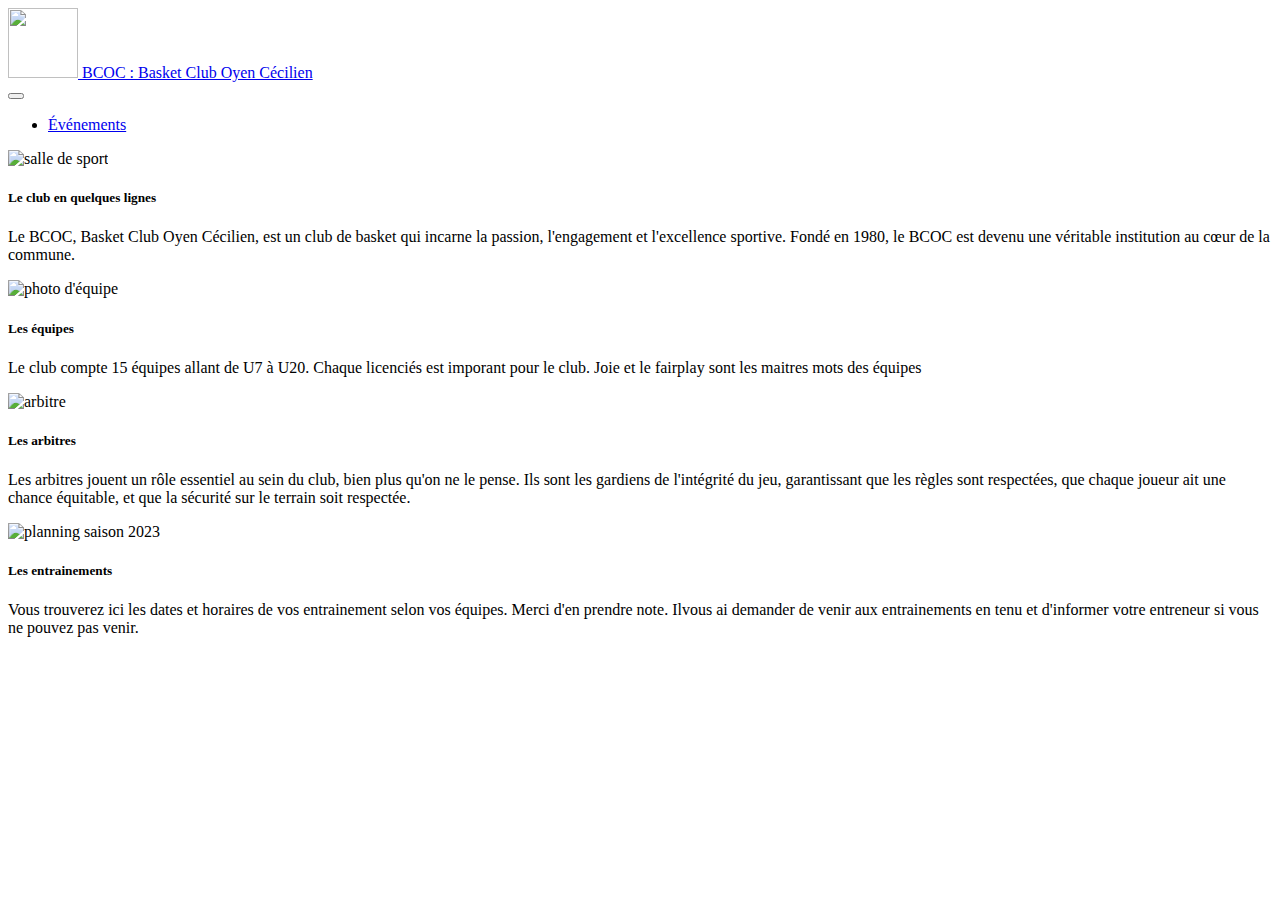
==== index.html @ dd420035 "Squelette de la page d'accueil" ====
<!DOCTYPE html>
<html lang="fr">
<head>
    <meta charset="UTF-8">
    <meta name="viewport" content="width=device-width, initial-scale=1">
    <title>BCOC</title>
    <link rel="stylesheet" href="style.css">
    <link href="https://cdn.jsdelivr.net/npm/bootstrap@5.0.2/dist/css/bootstrap.min.css" rel="stylesheet" integrity="sha384-EVSTQN3/azprG1Anm3QDgpJLIm9Nao0Yz1ztcQTwFspd3yD65VohhpuuCOmLASjC" crossorigin="anonymous">
</head>
<body>
    <header>
        <nav class="navbar navbar-light bg-light">
            <div class="container-fluid">
              <a class="navbar-brand" href="#">
                <img src="images/LogoBCOC.png" alt="" width="70" height="70" class="d-inline-block align-text-center">
                BCOC : Basket Club Oyen Cécilien
              </a>
              <nav class="navbar navbar-expand-lg navbar-light bg-light">
                <div class="container-fluid">
                  <button class="navbar-toggler" type="button" data-bs-toggle="collapse" data-bs-target="#navbarNav" aria-controls="navbarNav" aria-expanded="false" aria-label="Toggle navigation">
                    <span class="navbar-toggler-icon"></span>
                  </button>
                  <div class="collapse navbar-collapse" id="navbarNav">
                    <ul class="navbar-nav">
                      <li class="nav-item">
                        <a class="nav-link active" aria-current="page" href="#">Événements</a>
                      </li>
                    </ul>
                  </div>
                </div>
              </nav>
            </div>
          </nav>
    </header>
    <main>
        <!--Articles de présentation du club et des équipes-->
        <div class="row row-cols-1 row-cols-md-2 g-4">
            <div class="col">
              <div class="card">
                <img src="images/salle.jpg" class="card-img-top" alt="salle de sport">
                <div class="card-body">
                  <h5 class="card-title">Le club en quelques lignes</h5>
                  <p class="card-text">Le BCOC, Basket Club Oyen Cécilien, est un club de basket qui incarne la passion, l'engagement et l'excellence sportive. Fondé en 1980, le BCOC est devenu une véritable institution au cœur de la commune.</p>
                </div>
              </div>
            </div>
            <div class="col">
              <div class="card">
                <img src="images/équipes.jpg" class="card-img-top" alt="photo d'équipe">
                <div class="card-body">
                  <h5 class="card-title">Les équipes</h5>
                  <p class="card-text">Le club compte 15 équipes allant de U7 à U20. Chaque licenciés est imporant pour le club. Joie et le fairplay sont les maitres mots des équipes</p>
                </div>
              </div>
            </div>
            <div class="col">
              <div class="card">
                <img src="images/arbitre.jpg" class="card-img-top" alt="arbitre">
                <div class="card-body">
                  <h5 class="card-title">Les arbitres</h5>
                  <p class="card-text">Les arbitres jouent un rôle essentiel au sein du club, bien plus qu'on ne le pense. Ils sont les gardiens de l'intégrité du jeu, garantissant que les règles sont respectées, que chaque joueur ait une chance équitable, et que la sécurité sur le terrain soit respectée.</p>
                </div>
              </div>
            </div>
            <div class="col">
              <div class="card">
                <img src="images/planning.png" class="card-img-top" alt="planning saison 2023">
                <div class="card-body">
                  <h5 class="card-title">Les entrainements</h5>
                  <p class="card-text">Vous trouverez ici les dates et horaires de vos entrainement selon vos équipes. Merci d'en prendre note. Ilvous ai demander de venir aux entrainements en tenu et d'informer votre entreneur si vous ne pouvez pas venir.</p>
                </div>
              </div>
            </div>
          </div>
          <!--FIN-->
    </main>
    <script src="https://cdn.jsdelivr.net/npm/bootstrap@5.0.2/dist/js/bootstrap.bundle.min.js" integrity="sha384-MrcW6ZMFYlzcLA8Nl+NtUVF0sA7MsXsP1UyJoMp4YLEuNSfAP+JcXn/tWtIaxVXM" crossorigin="anonymous"></script>
</body>
</html>
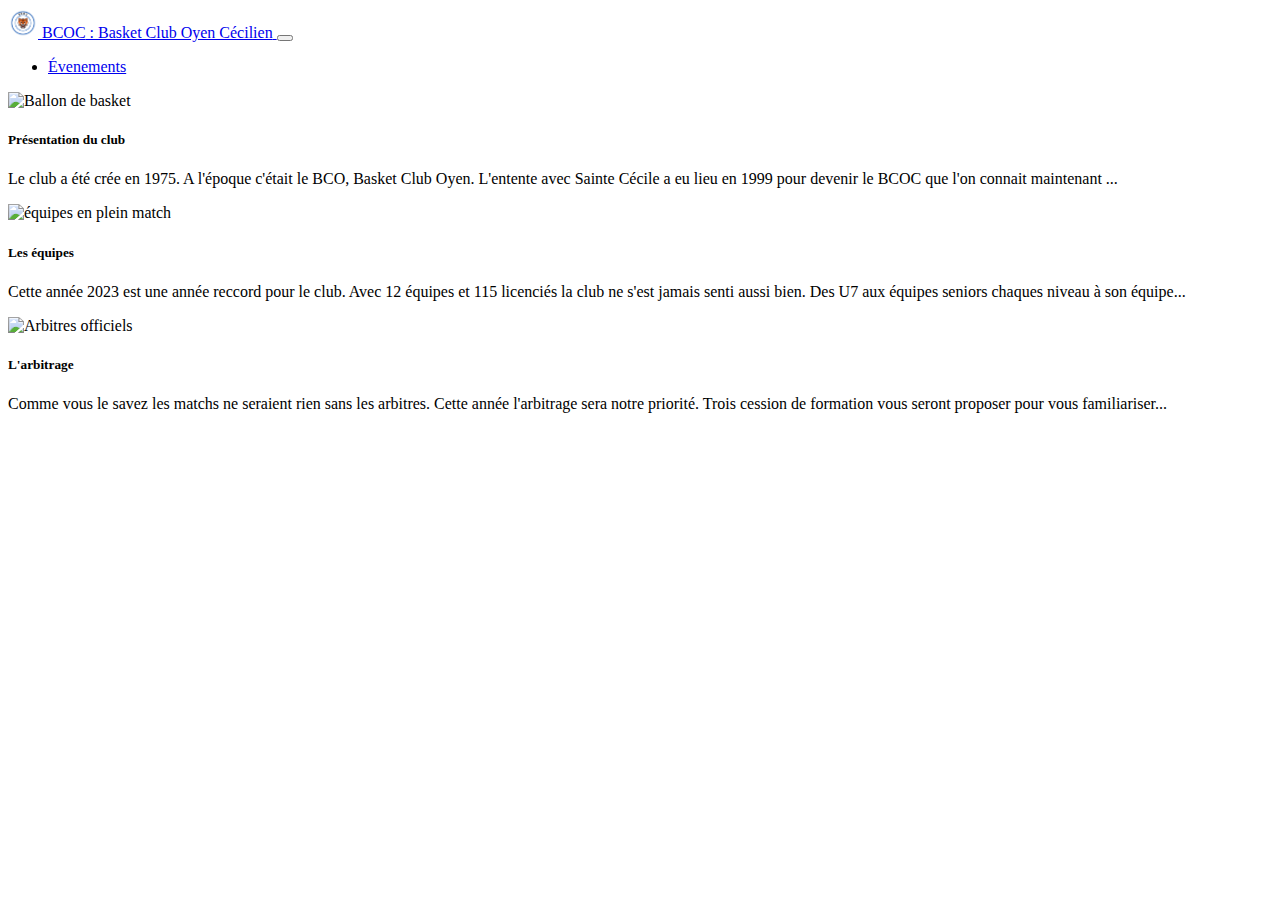
==== commit d0f3d2b0: "modifications de la page d'accueil" ====
--- a/index.html
+++ b/index.html
@@ -9,32 +9,58 @@
 </head>
 <body>
     <header>
-        <nav class="navbar navbar-light bg-light">
-            <div class="container-fluid">
-              <a class="navbar-brand" href="#">
-                <img src="images/LogoBCOC.png" alt="" width="70" height="70" class="d-inline-block align-text-center">
-                BCOC : Basket Club Oyen Cécilien
-              </a>
-              <nav class="navbar navbar-expand-lg navbar-light bg-light">
-                <div class="container-fluid">
-                  <button class="navbar-toggler" type="button" data-bs-toggle="collapse" data-bs-target="#navbarNav" aria-controls="navbarNav" aria-expanded="false" aria-label="Toggle navigation">
-                    <span class="navbar-toggler-icon"></span>
-                  </button>
-                  <div class="collapse navbar-collapse" id="navbarNav">
-                    <ul class="navbar-nav">
-                      <li class="nav-item">
-                        <a class="nav-link active" aria-current="page" href="#">Événements</a>
-                      </li>
-                    </ul>
-                  </div>
-                </div>
-              </nav>
-            </div>
-          </nav>
+      <nav class="navbar navbar-expand-lg navbar-light bg-light">
+        <div class="container-fluid">
+          <a class="navbar-brand" href="#">
+            <img src="images/LogoBCOC.png" alt="Logo du club" width="30" height="30" class="d-inline-block align-text-top">
+            BCOC<span class="hide-on-mobile"> : Basket Club Oyen Cécilien</span>
+          </a>
+          <button class="navbar-toggler" type="button" data-bs-toggle="collapse" data-bs-target="#navbarSupportedContent" aria-controls="navbarSupportedContent" aria-expanded="false" aria-label="Toggle navigation">
+            <span class="navbar-toggler-icon"></span>
+          </button>
+          <div class="collapse navbar-collapse" id="navbarSupportedContent">
+            <ul class="navbar-nav me-auto mb-2 mb-lg-0">
+              <li class="nav-item">
+                <a class="nav-link active" aria-current="page" href="#">Évenements</a>
+              </li>
+            </ul>
+          </div>
+        </div>
+      </nav>
     </header>
     <main>
         <!--Articles de présentation du club et des équipes-->
-        <div class="row row-cols-1 row-cols-md-2 g-4">
+        <div class="row row-cols-1 row-cols-md-3 g-4">
+          <div class="col">
+            <div class="card h-100">
+              <img src="images/Basket présentation.png" class="card-img-top" alt="Ballon de basket">
+              <div class="card-body">
+                <h5 class="card-title">Présentation du club</h5>
+                <p class="card-text">Le club a été crée en 1975. A l'époque c'était le BCO, Basket Club Oyen. L'entente avec Sainte Cécile a eu lieu en 1999 pour devenir le BCOC que l'on connait maintenant ...</p>
+              </div>
+            </div>
+          </div>
+          <div class="col">
+            <div class="card h-100">
+              <img src="images/Les équipes.png" class="card-img-top" alt="équipes en plein match">
+              <div class="card-body">
+                <h5 class="card-title">Les équipes</h5>
+                <p class="card-text">Cette année 2023 est une année reccord pour le club. Avec 12 équipes et 115 licenciés la club ne s'est jamais senti aussi bien. Des U7 aux équipes seniors chaques niveau à son équipe...</p>
+              </div>
+            </div>
+          </div>
+          <div class="col">
+            <div class="card h-100">
+              <img src="images/Les arbitres.png" class="card-img-top" alt="Arbitres officiels">
+              <div class="card-body">
+                <h5 class="card-title">L'arbitrage</h5>
+                <p class="card-text">Comme vous le savez les matchs ne seraient rien sans les arbitres. Cette année l'arbitrage sera notre priorité. Trois cession de formation vous seront proposer pour vous familiariser... </p>
+              </div>
+            </div>
+          </div>
+        </div>
+        
+        <!--<div class="row row-cols-1 row-cols-md-2 g-4">
             <div class="col">
               <div class="card">
                 <img src="images/salle.jpg" class="card-img-top" alt="salle de sport">
@@ -71,7 +97,7 @@
                 </div>
               </div>
             </div>
-          </div>
+          </div>-->
           <!--FIN-->
     </main>
     <script src="https://cdn.jsdelivr.net/npm/bootstrap@5.0.2/dist/js/bootstrap.bundle.min.js" integrity="sha384-MrcW6ZMFYlzcLA8Nl+NtUVF0sA7MsXsP1UyJoMp4YLEuNSfAP+JcXn/tWtIaxVXM" crossorigin="anonymous"></script>
--- a/style.css
+++ b/style.css
@@ -0,0 +1,8 @@
+@media only screen and (max-width: 480px) {
+    .hide-on-mobile {
+        display: none;
+    }
+    img{
+        width: 100%
+    }
+}
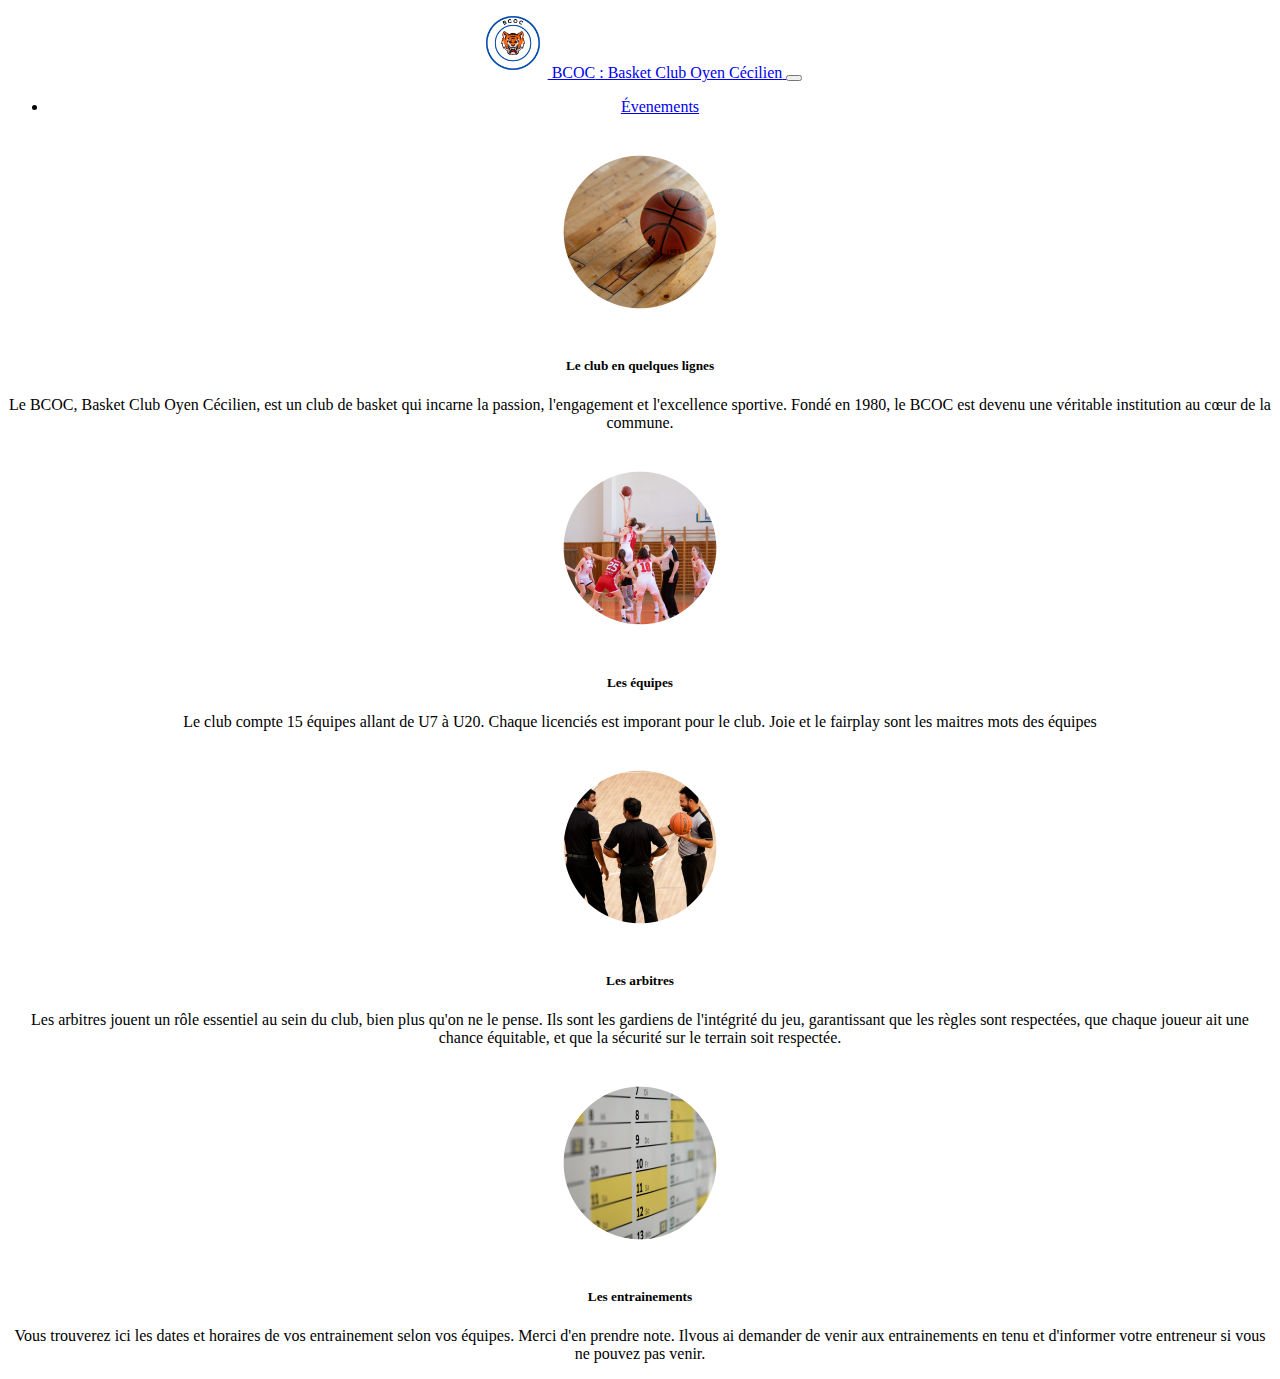
==== commit dacf6b7b: "Finalisation page d'accueil" ====
--- a/index.html
+++ b/index.html
@@ -12,7 +12,7 @@
       <nav class="navbar navbar-expand-lg navbar-light bg-light">
         <div class="container-fluid">
           <a class="navbar-brand" href="#">
-            <img src="images/LogoBCOC.png" alt="Logo du club" width="30" height="30" class="d-inline-block align-text-top">
+            <img src="images/LogoBCOC.png" alt="Logo du club" width="70" height="70" class="d-inline-block align-text-center">
             BCOC<span class="hide-on-mobile"> : Basket Club Oyen Cécilien</span>
           </a>
           <button class="navbar-toggler" type="button" data-bs-toggle="collapse" data-bs-target="#navbarSupportedContent" aria-controls="navbarSupportedContent" aria-expanded="false" aria-label="Toggle navigation">
@@ -29,41 +29,11 @@
       </nav>
     </header>
     <main>
-        <!--Articles de présentation du club et des équipes-->
-        <div class="row row-cols-1 row-cols-md-3 g-4">
-          <div class="col">
-            <div class="card h-100">
-              <img src="images/Basket présentation.png" class="card-img-top" alt="Ballon de basket">
-              <div class="card-body">
-                <h5 class="card-title">Présentation du club</h5>
-                <p class="card-text">Le club a été crée en 1975. A l'époque c'était le BCO, Basket Club Oyen. L'entente avec Sainte Cécile a eu lieu en 1999 pour devenir le BCOC que l'on connait maintenant ...</p>
-              </div>
-            </div>
-          </div>
-          <div class="col">
-            <div class="card h-100">
-              <img src="images/Les équipes.png" class="card-img-top" alt="équipes en plein match">
-              <div class="card-body">
-                <h5 class="card-title">Les équipes</h5>
-                <p class="card-text">Cette année 2023 est une année reccord pour le club. Avec 12 équipes et 115 licenciés la club ne s'est jamais senti aussi bien. Des U7 aux équipes seniors chaques niveau à son équipe...</p>
-              </div>
-            </div>
-          </div>
-          <div class="col">
-            <div class="card h-100">
-              <img src="images/Les arbitres.png" class="card-img-top" alt="Arbitres officiels">
-              <div class="card-body">
-                <h5 class="card-title">L'arbitrage</h5>
-                <p class="card-text">Comme vous le savez les matchs ne seraient rien sans les arbitres. Cette année l'arbitrage sera notre priorité. Trois cession de formation vous seront proposer pour vous familiariser... </p>
-              </div>
-            </div>
-          </div>
-        </div>
-        
-        <!--<div class="row row-cols-1 row-cols-md-2 g-4">
+        <!--Articles de présentation du club et des équipes -->
+        <div class="row row-cols-1 row-cols-md-2 g-4">
             <div class="col">
               <div class="card">
-                <img src="images/salle.jpg" class="card-img-top" alt="salle de sport">
+                <img src="images/Basket présentation.png" class="card-img-top" alt="salle de sport" >
                 <div class="card-body">
                   <h5 class="card-title">Le club en quelques lignes</h5>
                   <p class="card-text">Le BCOC, Basket Club Oyen Cécilien, est un club de basket qui incarne la passion, l'engagement et l'excellence sportive. Fondé en 1980, le BCOC est devenu une véritable institution au cœur de la commune.</p>
@@ -72,7 +42,7 @@
             </div>
             <div class="col">
               <div class="card">
-                <img src="images/équipes.jpg" class="card-img-top" alt="photo d'équipe">
+                <img src="images/Les équipes.png" class="card-img-top" alt="photo d'équipe">
                 <div class="card-body">
                   <h5 class="card-title">Les équipes</h5>
                   <p class="card-text">Le club compte 15 équipes allant de U7 à U20. Chaque licenciés est imporant pour le club. Joie et le fairplay sont les maitres mots des équipes</p>
@@ -81,7 +51,7 @@
             </div>
             <div class="col">
               <div class="card">
-                <img src="images/arbitre.jpg" class="card-img-top" alt="arbitre">
+                <img src="images/Les arbitres.png" class="card-img-top" alt="arbitre">
                 <div class="card-body">
                   <h5 class="card-title">Les arbitres</h5>
                   <p class="card-text">Les arbitres jouent un rôle essentiel au sein du club, bien plus qu'on ne le pense. Ils sont les gardiens de l'intégrité du jeu, garantissant que les règles sont respectées, que chaque joueur ait une chance équitable, et que la sécurité sur le terrain soit respectée.</p>
@@ -90,14 +60,14 @@
             </div>
             <div class="col">
               <div class="card">
-                <img src="images/planning.png" class="card-img-top" alt="planning saison 2023">
+                <img src="images/Les planning.png" class="card-img-top" alt="planning saison 2023">
                 <div class="card-body">
                   <h5 class="card-title">Les entrainements</h5>
                   <p class="card-text">Vous trouverez ici les dates et horaires de vos entrainement selon vos équipes. Merci d'en prendre note. Ilvous ai demander de venir aux entrainements en tenu et d'informer votre entreneur si vous ne pouvez pas venir.</p>
                 </div>
               </div>
             </div>
-          </div>-->
+          </div>
           <!--FIN-->
     </main>
     <script src="https://cdn.jsdelivr.net/npm/bootstrap@5.0.2/dist/js/bootstrap.bundle.min.js" integrity="sha384-MrcW6ZMFYlzcLA8Nl+NtUVF0sA7MsXsP1UyJoMp4YLEuNSfAP+JcXn/tWtIaxVXM" crossorigin="anonymous"></script>
--- a/style.css
+++ b/style.css
@@ -1,8 +1,19 @@
 @media only screen and (max-width: 480px) {
     .hide-on-mobile {
         display: none;
-    }
-    img{
-        width: 100%
-    }
+    }  
 }
+
+.container-fluid{
+    background-color: white;
+}
+
+img {
+    max-width: 200px;
+    height: auto;
+}
+
+div {
+    text-align: center;
+    align-items: center;
+}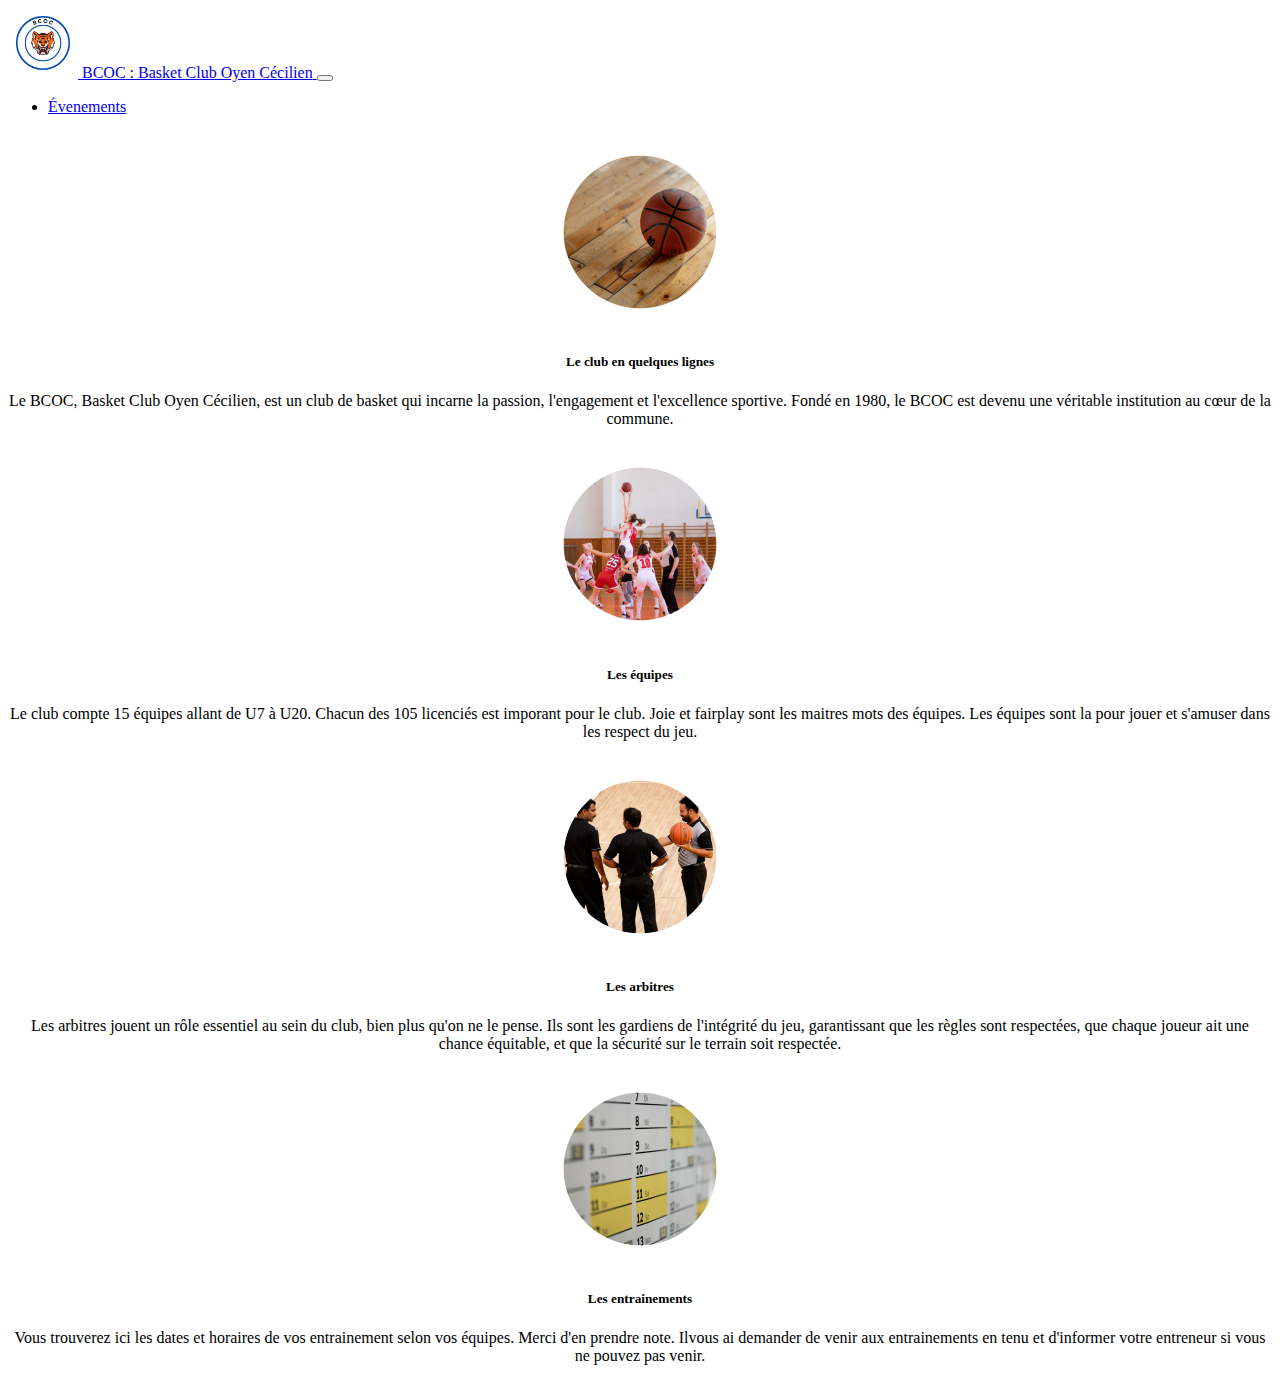
==== commit 7ad13b42: "Amélioration des class" ====
--- a/index.html
+++ b/index.html
@@ -33,7 +33,7 @@
         <div class="row row-cols-1 row-cols-md-2 g-4">
             <div class="col">
               <div class="card">
-                <img src="images/Basket présentation.png" class="card-img-top" alt="salle de sport" >
+                <img class="dimension" src="images/Basket présentation.png" class="card-img-top" alt="salle de sport" >
                 <div class="card-body">
                   <h5 class="card-title">Le club en quelques lignes</h5>
                   <p class="card-text">Le BCOC, Basket Club Oyen Cécilien, est un club de basket qui incarne la passion, l'engagement et l'excellence sportive. Fondé en 1980, le BCOC est devenu une véritable institution au cœur de la commune.</p>
@@ -42,16 +42,16 @@
             </div>
             <div class="col">
               <div class="card">
-                <img src="images/Les équipes.png" class="card-img-top" alt="photo d'équipe">
+                <img class="dimension" src="images/Les équipes.png" class="card-img-top" alt="photo d'équipe" >
                 <div class="card-body">
                   <h5 class="card-title">Les équipes</h5>
-                  <p class="card-text">Le club compte 15 équipes allant de U7 à U20. Chaque licenciés est imporant pour le club. Joie et le fairplay sont les maitres mots des équipes</p>
+                  <p class="card-text">Le club compte 15 équipes allant de U7 à U20. Chacun des 105 licenciés est imporant pour le club. Joie et fairplay sont les maitres mots des équipes. Les équipes sont la pour jouer et s'amuser dans les respect du jeu.</p>
                 </div>
               </div>
             </div>
             <div class="col">
-              <div class="card">
-                <img src="images/Les arbitres.png" class="card-img-top" alt="arbitre">
+              <div class="card"> 
+                <img class="dimension" src="images/Les arbitres.png" class="card-img-top" alt="arbitre">
                 <div class="card-body">
                   <h5 class="card-title">Les arbitres</h5>
                   <p class="card-text">Les arbitres jouent un rôle essentiel au sein du club, bien plus qu'on ne le pense. Ils sont les gardiens de l'intégrité du jeu, garantissant que les règles sont respectées, que chaque joueur ait une chance équitable, et que la sécurité sur le terrain soit respectée.</p>
@@ -60,7 +60,7 @@
             </div>
             <div class="col">
               <div class="card">
-                <img src="images/Les planning.png" class="card-img-top" alt="planning saison 2023">
+                <img class="dimension" src="images/Les planning.png" class="card-img-top" alt="planning saison 2023">
                 <div class="card-body">
                   <h5 class="card-title">Les entrainements</h5>
                   <p class="card-text">Vous trouverez ici les dates et horaires de vos entrainement selon vos équipes. Merci d'en prendre note. Ilvous ai demander de venir aux entrainements en tenu et d'informer votre entreneur si vous ne pouvez pas venir.</p>
--- a/style.css
+++ b/style.css
@@ -8,12 +8,15 @@
     background-color: white;
 }
 
-img {
+.dimension {
     max-width: 200px;
     height: auto;
+    display: block;
+    margin-left: auto;
+    margin-right: auto;
 }
 
-div {
+h5, p {
     text-align: center;
-    align-items: center;
+
 }